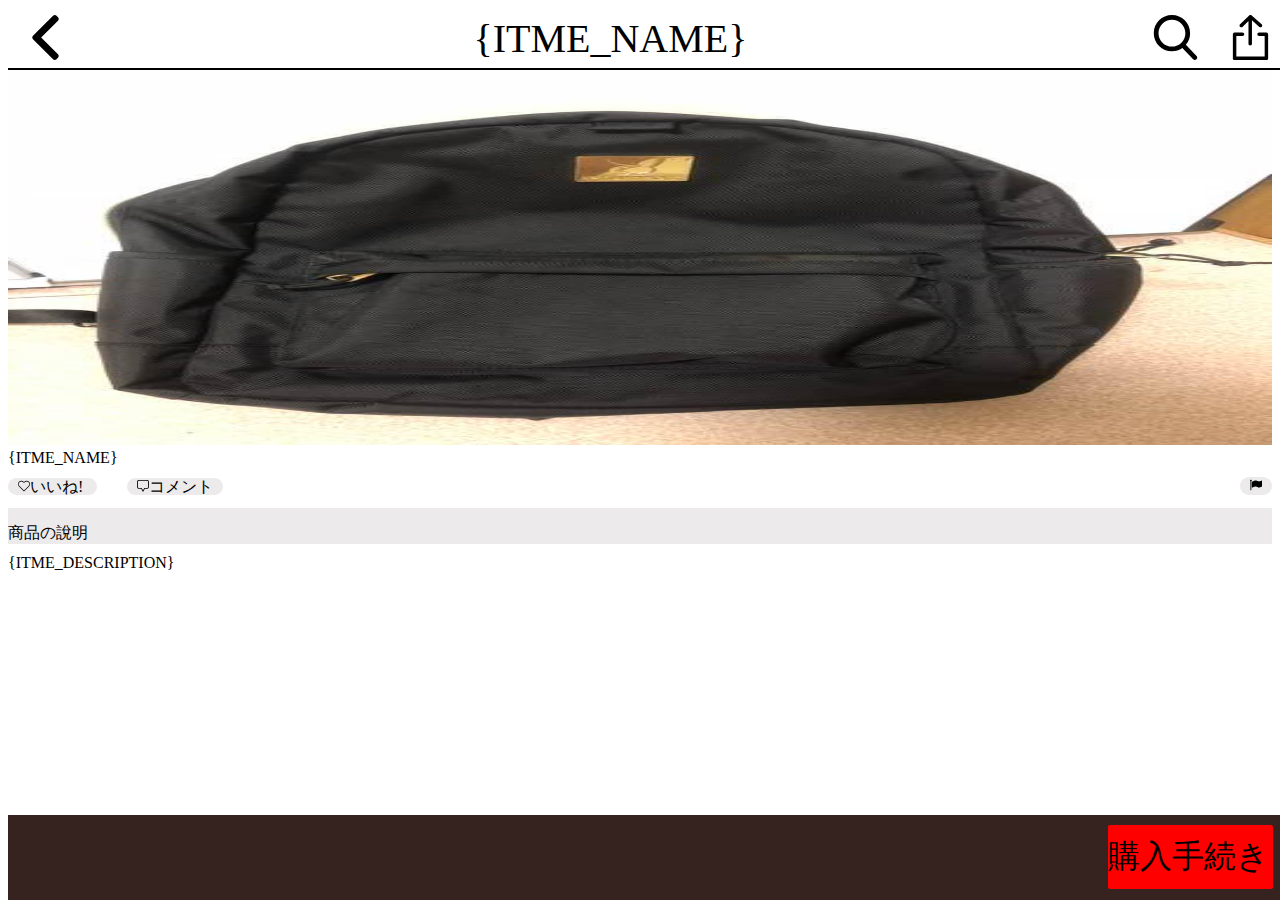
==== detail.html @ 84d6a0c7 "first check-in." ====
<!doctype html>
<html lang="en">

<head>
    <meta charset="utf-8">
    <meta name="viewport" content="width=device-width, initial-scale=1, shrink-to-fit=no">
    <link rel="stylesheet" href="./main.css" crossorigin="anonymous">
    <title>Detail</title>
</head>

<body>
    <div id="app">
        <div id="action_bar" class="action_bar">
            <div id="button_back">
                <img src="./images/left-arrow.svg" class="icon_button">
            </div>
            <div id="item_title" style="height: 100%; flex:1;text-align: center;">
                <span style="font-size: 40px;" id="page_title">{ITME_NAME}</span>
            </div>
            <div>
                <img src="./images/search.svg" class="icon_button">
            </div>
            <div>
                <img src="./images/share-arrow.svg" class="icon_button">
            </div>
        </div>
        <div id="info_area" class="content_area">

            <div>
                <img src="./images/m93404474210_1.jpg" style="width: 100%; height: 375px;">
            </div>
            <div>
                <span id="item_name">{ITME_NAME}</span>
            </div>
            <div style="margin-top: 10px;">
                <div class="rounded_chip">
                    <img src="./images/heart.svg" style="width: 12px; height: 12px;">いいね!
                </div>
                <span id="like_count"></span>
                &#160;&#160;&#160;&#160;
                <div class="rounded_chip">
                    <img src="./images/blank-squared-bubble.svg" style="width: 12px; height: 12px;">コメント
                </div>
                <span id="comment_count"></span>
                <div class="rounded_chip_small">
                    <img src="./images/flag-black-shape.svg" style="width: 12px; height: 12px;">
                </div>
            </div>
            <div style="background-color: rgb(236, 234, 235);padding-top: 15px;margin-top: 10px;">
                商品の說明
            </div>
            <div style="padding-top: 10px;">
                <span id="item_description">{ITME_DESCRIPTION}</span>
            </div>
        </div>
        <div style="background-color: rgb(54,35,32); height: 85px; width: 100%;position: fixed; bottom: 0px;font-size: 40px;box-sizing: border-box;padding-top: 20px;padding-left: 20px;">
            <span class="detalBottomText" id="item_price"></span><span
                style="font-size: 10px;color: white;" id="item_shipping_fee"></span>
            <div class="buyButton">
購入手続き
            </div>
        </div>
    </div>
    <script src="./detail.js"></script>
</body>

</html>
---- main.css ----
.action_bar {
    display: flex;
    height: 70px;
    width: 100%;
    padding-top: 15px;
    box-sizing: border-box;
    position: fixed;
    top: 0px;
    background-color: white;
    border-bottom: 2px solid black;
}

.rounded_corner {
    background-color: rgb(236, 234, 235);
    height: 45px;
    display: table;
    width: 100%;
    border-radius: 25px;
}

.input_field {
    height: 45px;
    background: transparent;
    width: 80%;
    font-size: 1.5rem;
    border-style: none;
}

.icon_button {
    height: 45px;
    width: 45px;
    margin-right: 15px;
    margin-left: 15px;
}

.catatory_tile {
    display: inline;
    text-align: center;
}

.rounded_chip {
    background-color: rgb(236, 234, 235);
    display: inline;
    border-radius: 25px;
    text-align: center;
    padding-left: 10px;
    padding-right: 10px;
}

.rounded_chip {
    background-color: rgb(236, 234, 235);
    display: inline;
    border-radius: 25px;
    text-align: center;
    padding-left: 10px;
    padding-right: 10px;
    margin-right: 10px;
}

.rounded_chip_small {
    background-color: rgb(236, 234, 235);
    float: right;
    border-radius: 25px;
    text-align: center;
    padding-left: 10px;
    padding-right: 10px;
}

.content_area {
    margin-top: 70px;
}

.detalBottomText {
    color: white;
}

.buyButton {
    background-color: red;
    width: 165px;
    height: 64px;
    border-radius: 2px;
    position: absolute;
    right: 15px;
    top: 10px;
    font-size: 32px;
    padding-top: 10px;
    box-sizing: border-box;
}
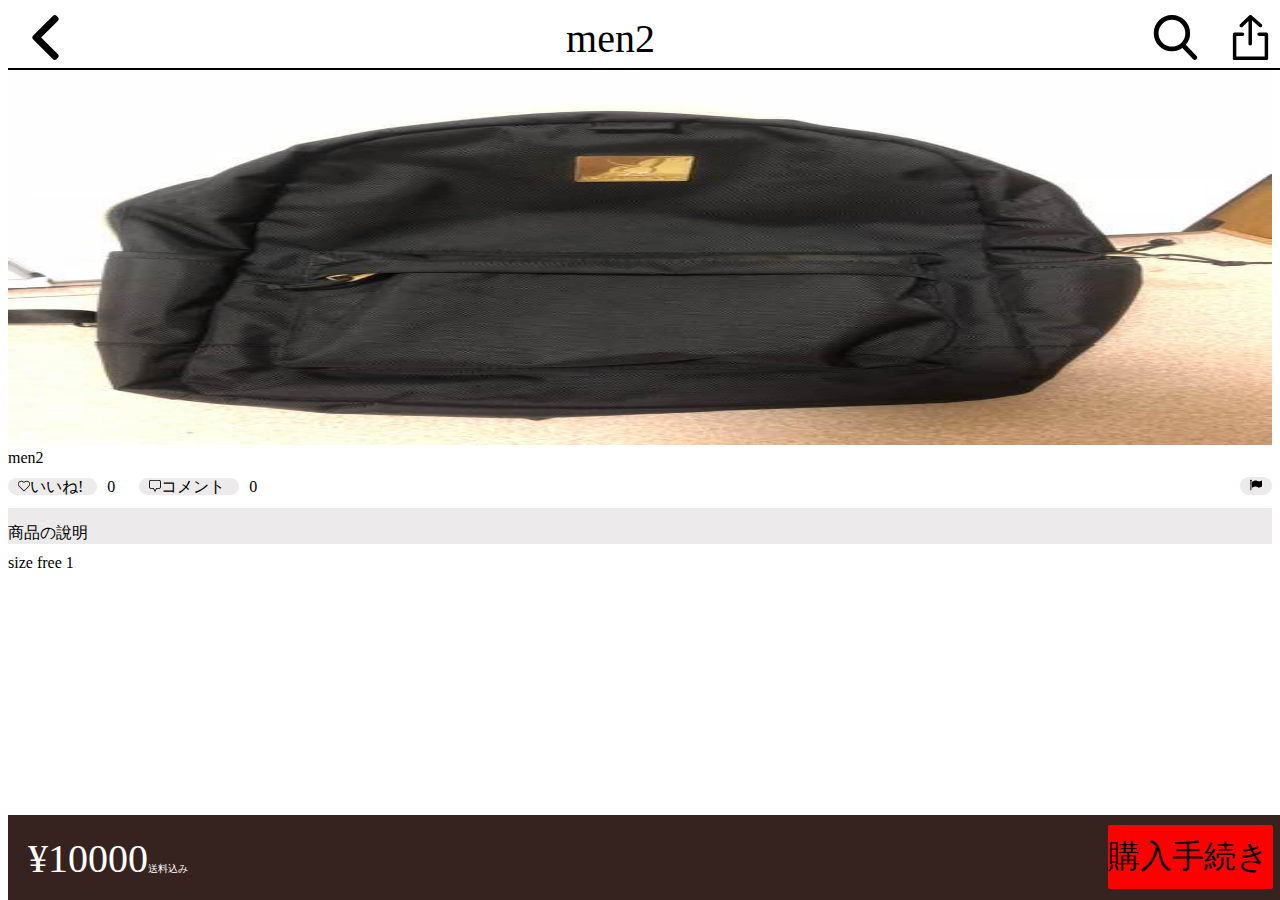
==== commit a5cbaead: "add Utils.js" ====
--- a/detail.html
+++ b/detail.html
@@ -54,13 +54,13 @@
             </div>
         </div>
         <div style="background-color: rgb(54,35,32); height: 85px; width: 100%;position: fixed; bottom: 0px;font-size: 40px;box-sizing: border-box;padding-top: 20px;padding-left: 20px;">
-            <span class="detalBottomText" id="item_price"></span><span
-                style="font-size: 10px;color: white;" id="item_shipping_fee"></span>
+            <span class="detalBottomText" id="item_price"></span><span style="font-size: 10px;color: white;" id="item_shipping_fee"></span>
             <div class="buyButton">
-購入手続き
+                購入手続き
             </div>
         </div>
     </div>
+    <script src="./MyUtils.js"></script>
     <script src="./detail.js"></script>
 </body>
 
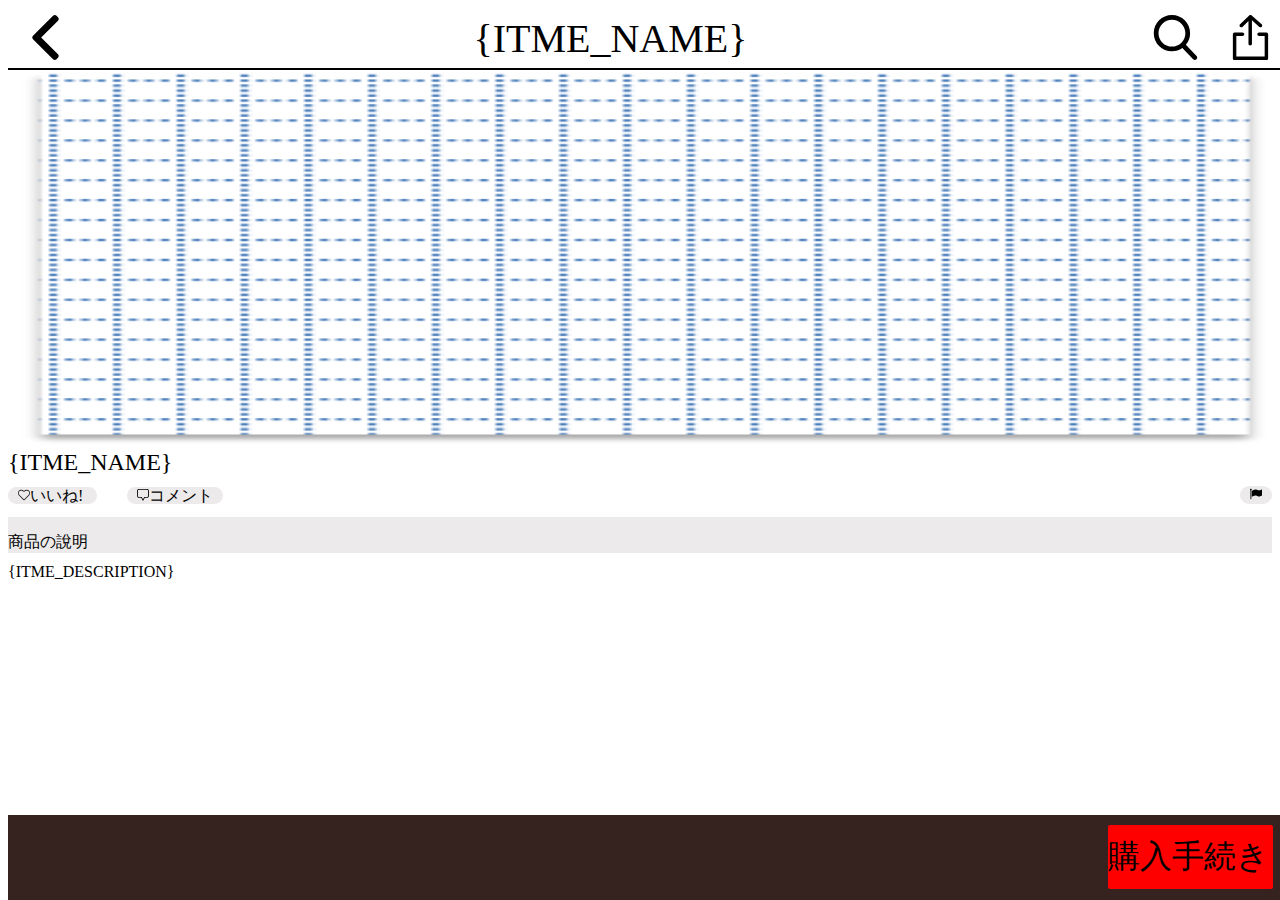
==== commit 03f77d9a: "add fake data." ====
--- a/detail.html
+++ b/detail.html
@@ -27,10 +27,10 @@
         <div id="info_area" class="content_area">
 
             <div>
-                <img src="./images/m93404474210_1.jpg" style="width: 100%; height: 375px;">
+                <img id="item_image" src="./images/item_image.png" style="width: 100%; height: 375px;">
             </div>
             <div>
-                <span id="item_name">{ITME_NAME}</span>
+                <span style="font-size: 24px;" id="item_name">{ITME_NAME}</span>
             </div>
             <div style="margin-top: 10px;">
                 <div class="rounded_chip">
--- a/main.css
+++ b/main.css
@@ -33,7 +33,7 @@
     margin-left: 15px;
 }
 
-.catatory_tile {
+.catetory_tile {
     display: inline;
     text-align: center;
 }
@@ -85,4 +85,50 @@
     font-size: 32px;
     padding-top: 10px;
     box-sizing: border-box;
+}
+
+.category_selector {
+    width: 100%;
+    overflow-x: scroll;
+    white-space: nowrap;
+    position: fixed;
+    top: 70px;
+    background-color: white;
+    text-align: center;
+}
+
+.button_to_top {
+    background-color: white;
+    height: 25px;
+    display: inline-block;
+    width: 165px;
+    border-radius: 25px;
+}
+
+.button_to_top_area {
+    position: absolute;
+    text-align: center;
+    width: 100%;
+    display: inline-block;
+    top: 100px;
+    position: fixed;
+}
+
+.item_list {
+    width: 100%;
+    overflow-y: scroll;
+    display: inline-block;
+    background-color: rgb(238, 239, 240);
+    padding-left: 5px;
+    padding-right: 5px;
+    text-align: center;
+    margin-top: 90px;
+}
+
+.button_create {
+    position: fixed;
+    bottom: 0px;
+    right: 0px;
+    width: 100px;
+    height: 100px;
 }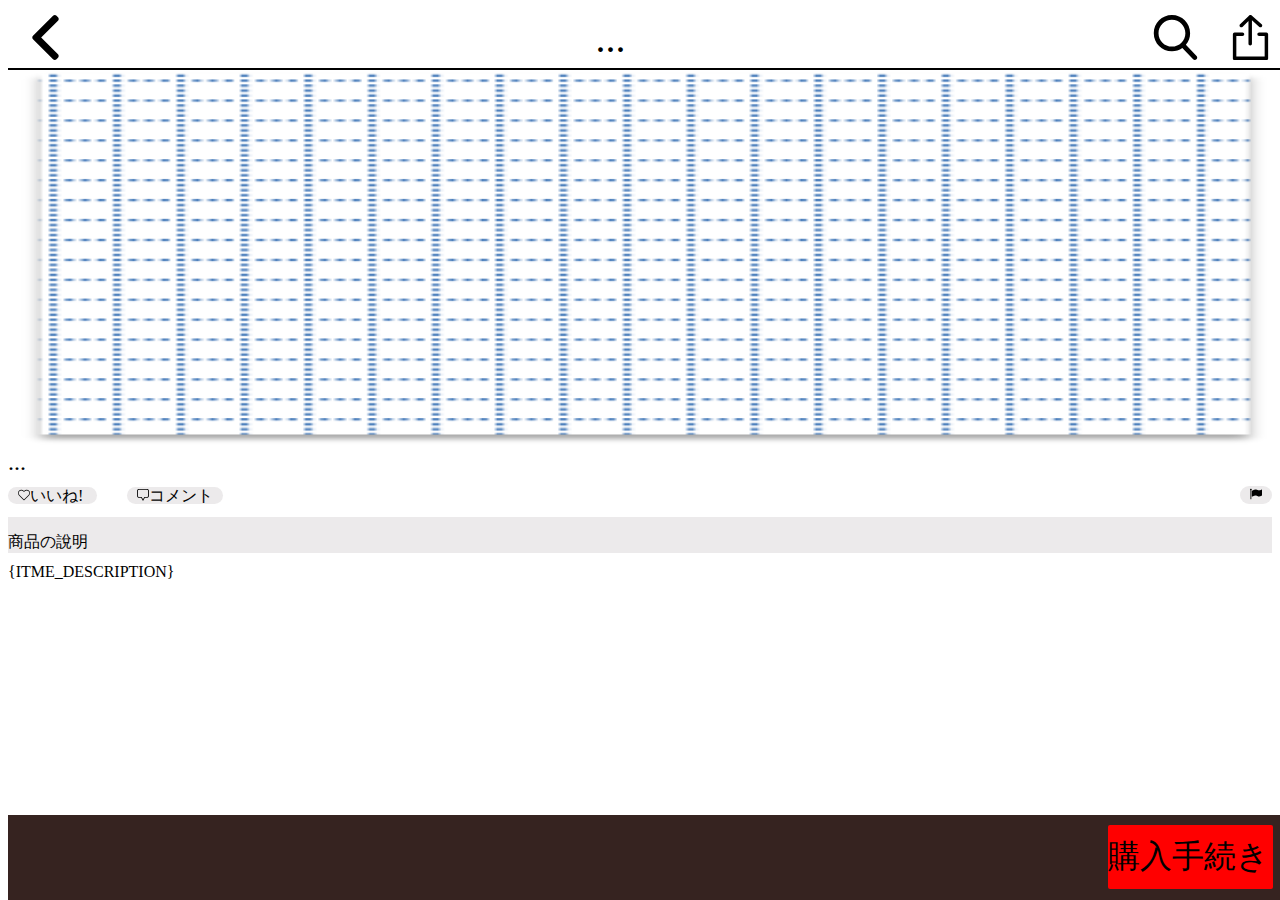
==== commit a7644ed7: "change default string." ====
--- a/detail.html
+++ b/detail.html
@@ -15,7 +15,7 @@
                 <img src="./images/left-arrow.svg" class="icon_button">
             </div>
             <div id="item_title" style="height: 100%; flex:1;text-align: center;">
-                <span style="font-size: 40px;" id="page_title">{ITME_NAME}</span>
+                <span style="font-size: 40px;" id="page_title">...</span>
             </div>
             <div>
                 <img src="./images/search.svg" class="icon_button">
@@ -30,7 +30,7 @@
                 <img id="item_image" src="./images/item_image.png" style="width: 100%; height: 375px;">
             </div>
             <div>
-                <span style="font-size: 24px;" id="item_name">{ITME_NAME}</span>
+                <span style="font-size: 24px;" id="item_name">...</span>
             </div>
             <div style="margin-top: 10px;">
                 <div class="rounded_chip">
